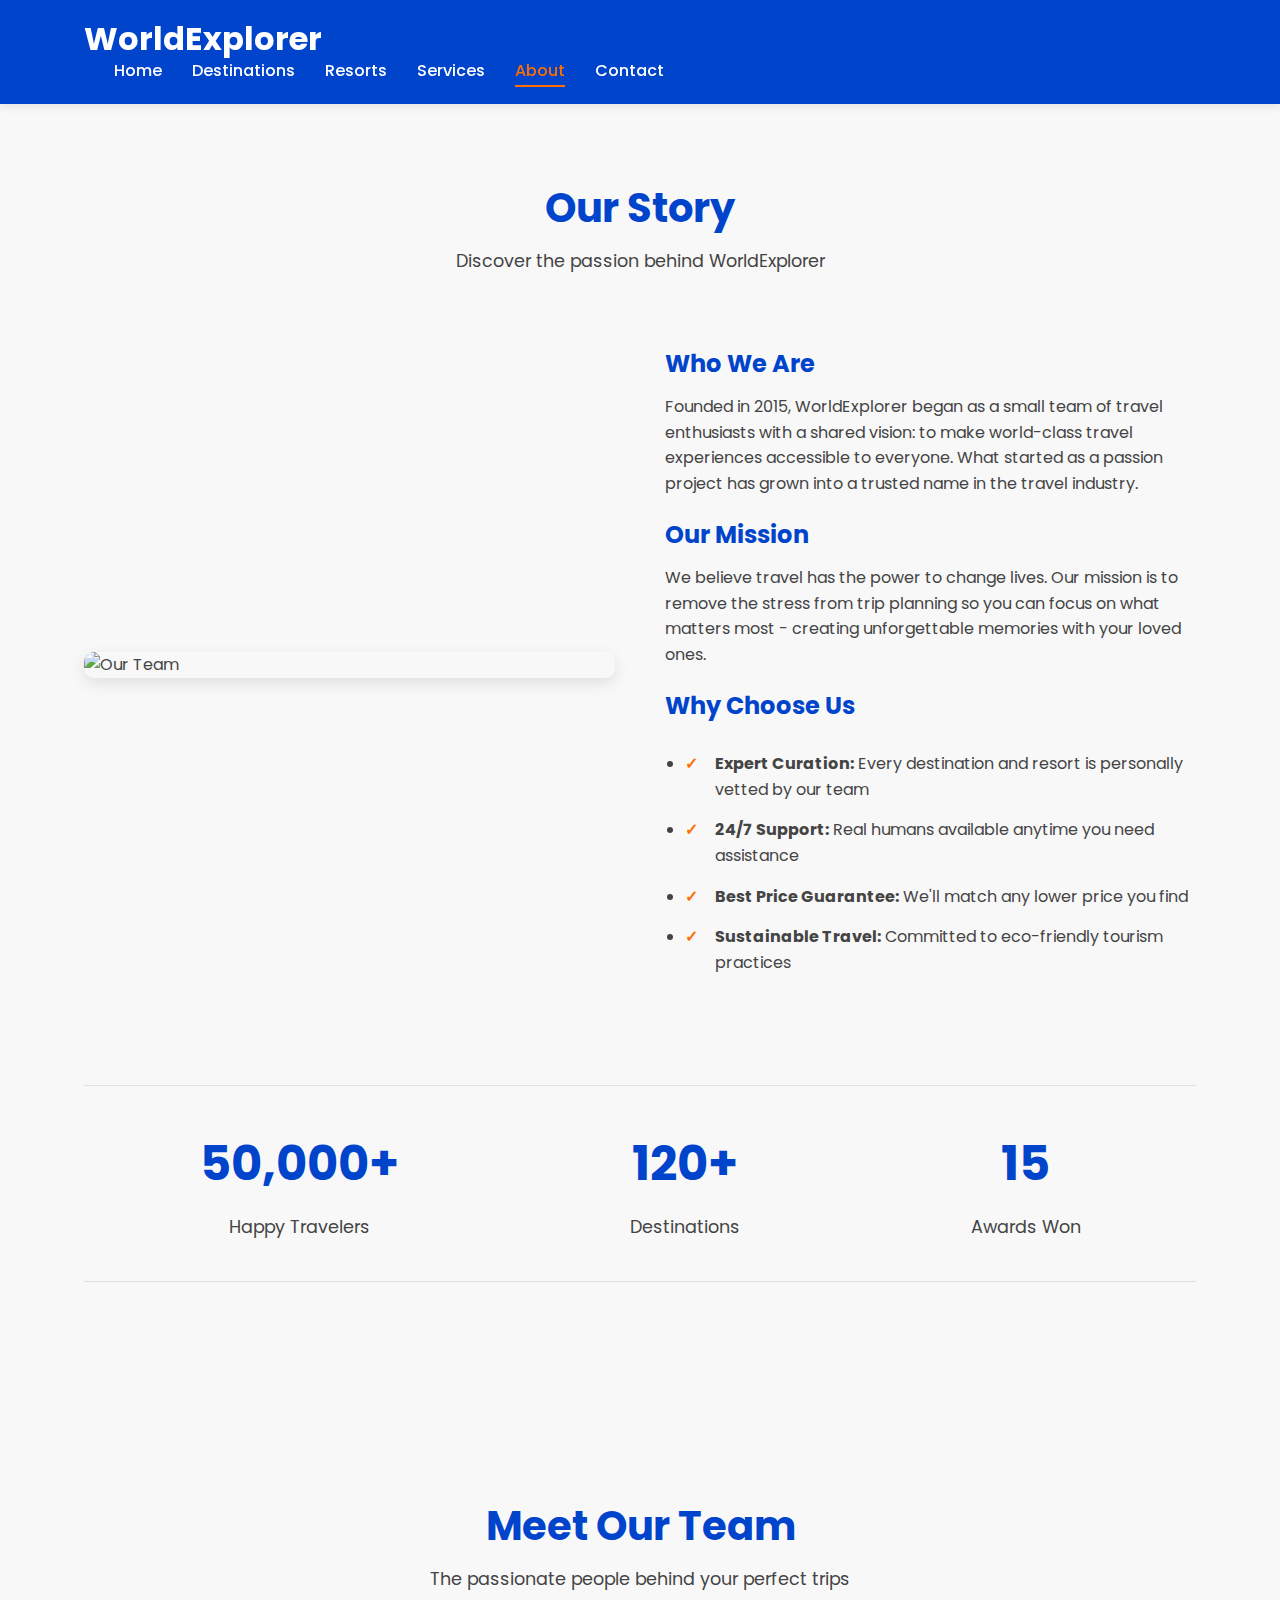
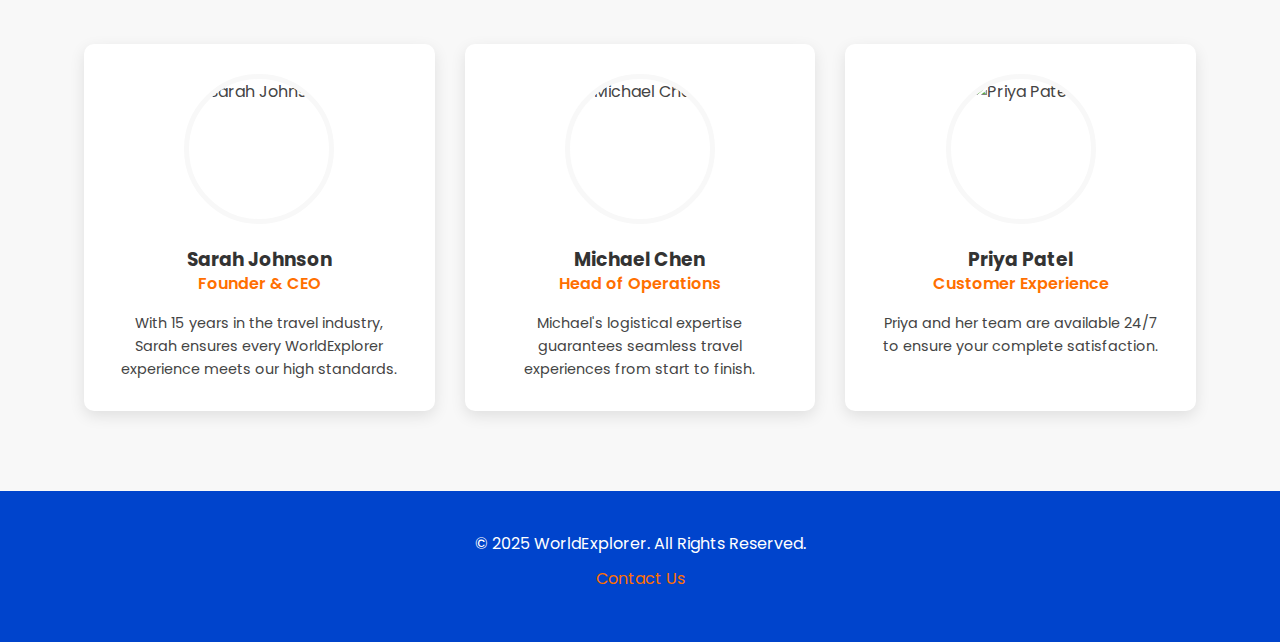
==== about.html @ 41cd257b "added about page" ====
<!DOCTYPE html>
<html lang="en">
<head>
    <meta charset="UTF-8">
    <meta name="viewport" content="width=device-width, initial-scale=1.0">
    <title>WorldExplorer | About Us</title>
    <link rel="stylesheet" href="css/style.css">
    <link href="https://fonts.googleapis.com/css2?family=Poppins:wght@300;400;600;700&display=swap" rel="stylesheet">
</head>
<body>
    <header>
        <div class="container">
            <div class="logo">
                <h1>WorldExplorer</h1>
            </div>
            <nav>
                <ul>
                    <li><a href="index.html">Home</a></li>
                    <li><a href="destinations.html">Destinations</a></li>
                    <li><a href="resorts.html">Resorts</a></li>
                    <li><a href="services.html">Services</a></li>
                    <li><a href="about.html" class="active">About</a></li>
                    <li><a href="contact.html">Contact</a></li>
                </ul>
            </nav>
        </div>
    </header>

    <section class="section about">
        <div class="container">
            <h2 class="section-title">Our Story</h2>
            <p class="section-subtitle">Discover the passion behind WorldExplorer</p>
            
            <div class="about-content">
                <div class="about-image">
                    <img src="images/about-team.jpg" alt="Our Team">
                </div>
                <div class="about-text">
                    <h3>Who We Are</h3>
                    <p>Founded in 2015, WorldExplorer began as a small team of travel enthusiasts with a shared vision: to make world-class travel experiences accessible to everyone. What started as a passion project has grown into a trusted name in the travel industry.</p>
                    
                    <h3>Our Mission</h3>
                    <p>We believe travel has the power to change lives. Our mission is to remove the stress from trip planning so you can focus on what matters most - creating unforgettable memories with your loved ones.</p>
                    
                    <h3>Why Choose Us</h3>
                    <ul class="features-list">
                        <li><strong>Expert Curation:</strong> Every destination and resort is personally vetted by our team</li>
                        <li><strong>24/7 Support:</strong> Real humans available anytime you need assistance</li>
                        <li><strong>Best Price Guarantee:</strong> We'll match any lower price you find</li>
                        <li><strong>Sustainable Travel:</strong> Committed to eco-friendly tourism practices</li>
                    </ul>
                </div>
            </div>

            <div class="stats">
                <div class="stat-item">
                    <span class="stat-number">50,000+</span>
                    <span class="stat-label">Happy Travelers</span>
                </div>
                <div class="stat-item">
                    <span class="stat-number">120+</span>
                    <span class="stat-label">Destinations</span>
                </div>
                <div class="stat-item">
                    <span class="stat-number">15</span>
                    <span class="stat-label">Awards Won</span>
                </div>
            </div>
        </div>
    </section>

    <section class="section team">
        <div class="container">
            <h2 class="section-title">Meet Our Team</h2>
            <p class="section-subtitle">The passionate people behind your perfect trips</p>
            
            <div class="grid three-columns">
                <div class="team-card">
                    <div class="team-image">
                        <img src="images/team1.jpg" alt="Sarah Johnson">
                    </div>
                    <h3>Sarah Johnson</h3>
                    <p class="position">Founder & CEO</p>
                    <p class="bio">With 15 years in the travel industry, Sarah ensures every WorldExplorer experience meets our high standards.</p>
                </div>
                
                <div class="team-card">
                    <div class="team-image">
                        <img src="images/team2.jpg" alt="Michael Chen">
                    </div>
                    <h3>Michael Chen</h3>
                    <p class="position">Head of Operations</p>
                    <p class="bio">Michael's logistical expertise guarantees seamless travel experiences from start to finish.</p>
                </div>
                
                <div class="team-card">
                    <div class="team-image">
                        <img src="images/team3.jpg" alt="Priya Patel">
                    </div>
                    <h3>Priya Patel</h3>
                    <p class="position">Customer Experience</p>
                    <p class="bio">Priya and her team are available 24/7 to ensure your complete satisfaction.</p>
                </div>
            </div>
        </div>
    </section>

    <footer>
        <div class="container">
            <p>&copy; 2025 WorldExplorer. All Rights Reserved.</p>
            <p><a href="contact.html">Contact Us</a></p>
        </div>
    </footer>
</body>
</html>
---- css/style.css ----
/* Base Styles */
:root {
    --primary-color: #0044cc;
    --secondary-color: #FF6F00;
    --accent-color: #ff9000;
    --light-color: #f8f8f8;
    --dark-color: #333;
    --text-color: #444;
    --white: #fff;
    --gray: #e0e0e0;
    --shadow: 0 5px 15px rgba(0, 0, 0, 0.1);
    --transition: all 0.3s ease;
}

* {
    margin: 0;
    padding: 0;
    box-sizing: border-box;
}

body {
    font-family: 'Poppins', sans-serif;
    background-color: var(--light-color);
    color: var(--text-color);
    line-height: 1.6;
    overflow-x: hidden;
}

.container {
    width: 90%;
    max-width: 1200px;
    margin: 0 auto;
    padding: 0 20px;
}

h1, h2, h3, h4 {
    color: var(--dark-color);
    line-height: 1.2;
}

a {
    text-decoration: none;
    color: inherit;
}

.btn-primary {
    display: inline-block;
    background-color: var(--secondary-color);
    color: var(--white);
    padding: 12px 30px;
    border-radius: 50px;
    font-weight: 600;
    transition: var(--transition);
    border: none;
    cursor: pointer;
    font-size: 1rem;
}

.btn-primary:hover {
    background-color: var(--accent-color);
    transform: translateY(-3px);
    box-shadow: var(--shadow);
}

.btn-secondary {
    display: inline-block;
    background-color: var(--primary-color);
    color: var(--white);
    padding: 10px 25px;
    border-radius: 50px;
    font-weight: 500;
    transition: var(--transition);
    font-size: 0.9rem;
}

.btn-secondary:hover {
    background-color: var(--secondary-color);
    transform: translateY(-3px);
    box-shadow: var(--shadow);
}

header {
    background-color: var(--primary-color);
    padding: 20px 0;
    position: sticky;
    top: 0;
    z-index: 1000;
    box-shadow: 0 2px 10px rgba(0, 0, 0, 0.1);
}

.logo h1 {
    color: var(--white);
    font-size: 2rem;
    font-weight: 700;
}

nav ul {
    display: flex;
    list-style: none;
}

nav li {
    margin-left: 30px;
}

nav a {
    color: var(--white);
    font-weight: 500;
    transition: var(--transition);
    position: relative;
    padding: 5px 0;
}

nav a.active,
nav a:hover {
    color: var(--secondary-color);
}

nav a.active:after,
nav a:hover:after {
    content: '';
    position: absolute;
    bottom: 0;
    left: 0;
    width: 100%;
    height: 2px;
    background-color: var(--secondary-color);
}

.hero {
    background: linear-gradient(rgba(0, 0, 0, 0.5), rgba(0, 0, 0, 0.5)), url('../images/hero-bg.jpg') no-repeat center center/cover;
    color: var(--white);
    padding: 100px 0;
    text-align: center;
    min-height: 80vh;
    display: flex;
    align-items: center;
}

.hero-content {
    max-width: 800px;
    margin: 0 auto;
}

.hero h1 {
    font-size: 3rem;
    margin-bottom: 20px;
    color: var(--white);
}

.subtitle {
    font-size: 1.2rem;
    margin-bottom: 40px;
    color: var(--white);
    opacity: 0.9;
}

.search-form {
    display: flex;
    flex-wrap: wrap;
    justify-content: center;
    gap: 20px;
    margin-top: 30px;
}

.form-group {
    margin-bottom: 15px;
    text-align: left;
}

.form-group label {
    display: block;
    margin-bottom: 8px;
    font-weight: 500;
    color: var(--white);
}

.form-group input,
.form-group textarea,
.form-group select {
    width: 100%;
    padding: 12px 15px;
    border: 1px solid var(--gray);
    border-radius: 5px;
    font-family: 'Poppins', sans-serif;
    transition: var(--transition);
}

.form-group input:focus,
.form-group textarea:focus {
    outline: none;
    border-color: var(--secondary-color);
    box-shadow: 0 0 0 3px rgba(255, 111, 0, 0.2);
}

.section {
    padding: 80px 0;
}

.section-title {
    font-size: 2.5rem;
    text-align: center;
    margin-bottom: 15px;
    color: var(--primary-color);
}

.section-subtitle {
    text-align: center;
    margin-bottom: 50px;
    font-size: 1.1rem;
    color: var(--text-color);
    max-width: 700px;
    margin-left: auto;
    margin-right: auto;
}

.grid {
    display: grid;
    gap: 30px;
}

.three-columns {
    grid-template-columns: repeat(auto-fit, minmax(300px, 1fr));
}

.two-columns {
    grid-template-columns: repeat(auto-fit, minmax(400px, 1fr));
}

.card {
    background: var(--white);
    border-radius: 10px;
    overflow: hidden;
    box-shadow: var(--shadow);
    transition: var(--transition);
}

.card:hover {
    transform: translateY(-10px);
    box-shadow: 0 15px 30px rgba(0, 0, 0, 0.15);
}

.card-image {
    height: 250px;
    overflow: hidden;
}

.card-image img {
    width: 100%;
    height: 100%;
    object-fit: cover;
    transition: var(--transition);
}

.card:hover .card-image img {
    transform: scale(1.05);
}

.card-content {
    padding: 25px;
}

.card-content h3 {
    margin-bottom: 10px;
    font-size: 1.5rem;
}

.card-content p {
    margin-bottom: 20px;
    color: var(--text-color);
}

.service-card {
    text-align: center;
    padding: 40px 25px;
    background: var(--white);
    border-radius: 10px;
    box-shadow: var(--shadow);
    transition: var(--transition);
}

.service-card:hover {
    transform: translateY(-10px);
    box-shadow: 0 15px 30px rgba(0, 0, 0, 0.15);
}

.service-icon {
    width: 80px;
    height: 80px;
    margin: 0 auto 25px;
    display: flex;
    align-items: center;
    justify-content: center;
    border-radius: 50%;
    background-color: rgba(0, 68, 204, 0.1);
}

.service-icon img {
    max-width: 50px;
    max-height: 50px;
}

.service-card h3 {
    margin-bottom: 15px;
    font-size: 1.4rem;
}

.contact-form {
    max-width: 600px;
    margin: 0 auto;
}

.contact-form textarea {
    min-height: 150px;
    resize: vertical;
}

footer {
    background-color: var(--primary-color);
    color: var(--white);
    padding: 40px 0;
    text-align: center;
}

footer p {
    margin-bottom: 10px;
}

footer a {
    color: var(--secondary-color);
    transition: var(--transition);
}

footer a:hover {
    color: var(--accent-color);
}

@media (max-width: 768px) {
    header .container {
        flex-direction: column;
        text-align: center;
    }

    nav ul {
        margin-top: 20px;
        justify-content: center;
    }

    nav li {
        margin: 0 15px;
    }

    .hero h1 {
        font-size: 2.2rem;
    }

    .section-title {
        font-size: 2rem;
    }

    .grid.two-columns {
        grid-template-columns: 1fr;
    }
}

@media (max-width: 480px) {
    .hero h1 {
        font-size: 1.8rem;
    }

    .search-form {
        flex-direction: column;
    }

    .btn-primary, .btn-secondary {
        width: 100%;
    }
}

.about-content {
    display: grid;
    grid-template-columns: 1fr 1fr;
    gap: 50px;
    align-items: center;
    margin-bottom: 80px;
}

.about-image {
    border-radius: 10px;
    overflow: hidden;
    box-shadow: var(--shadow);
}

.about-image img {
    width: 100%;
    height: auto;
    display: block;
}

.about-text h3 {
    color: var(--primary-color);
    margin: 25px 0 15px;
    font-size: 1.5rem;
}

.about-text p {
    margin-bottom: 20px;
}

.features-list {
    margin: 30px 0;
    padding-left: 20px;
}

.features-list li {
    margin-bottom: 15px;
    position: relative;
    padding-left: 30px;
}

.features-list li:before {
    content: '✓';
    color: var(--secondary-color);
    font-weight: bold;
    position: absolute;
    left: 0;
}

.stats {
    display: flex;
    justify-content: space-around;
    text-align: center;
    margin: 60px 0;
    padding: 40px 0;
    border-top: 1px solid var(--gray);
    border-bottom: 1px solid var(--gray);
}

.stat-item {
    padding: 0 20px;
}

.stat-number {
    display: block;
    font-size: 3rem;
    font-weight: 700;
    color: var(--primary-color);
    margin-bottom: 10px;
}

.stat-label {
    font-size: 1.1rem;
    color: var(--text-color);
}

.team-card {
    text-align: center;
    background: var(--white);
    padding: 30px;
    border-radius: 10px;
    box-shadow: var(--shadow);
    transition: var(--transition);
}

.team-card:hover {
    transform: translateY(-10px);
}

.team-image {
    width: 150px;
    height: 150px;
    border-radius: 50%;
    overflow: hidden;
    margin: 0 auto 25px;
    border: 5px solid var(--light-color);
}

.team-image img {
    width: 100%;
    height: 100%;
    object-fit: cover;
}

.position {
    color: var(--secondary-color);
    font-weight: 600;
    margin-bottom: 15px;
}

.bio {
    font-size: 0.9rem;
    color: var(--text-color);
}

@media (max-width: 768px) {
    .about-content {
        grid-template-columns: 1fr;
    }
    
    .stats {
        flex-direction: column;
    }
    
    .stat-item {
        margin-bottom: 30px;
    }
    
    .stat-item:last-child {
        margin-bottom: 0;
    }
}
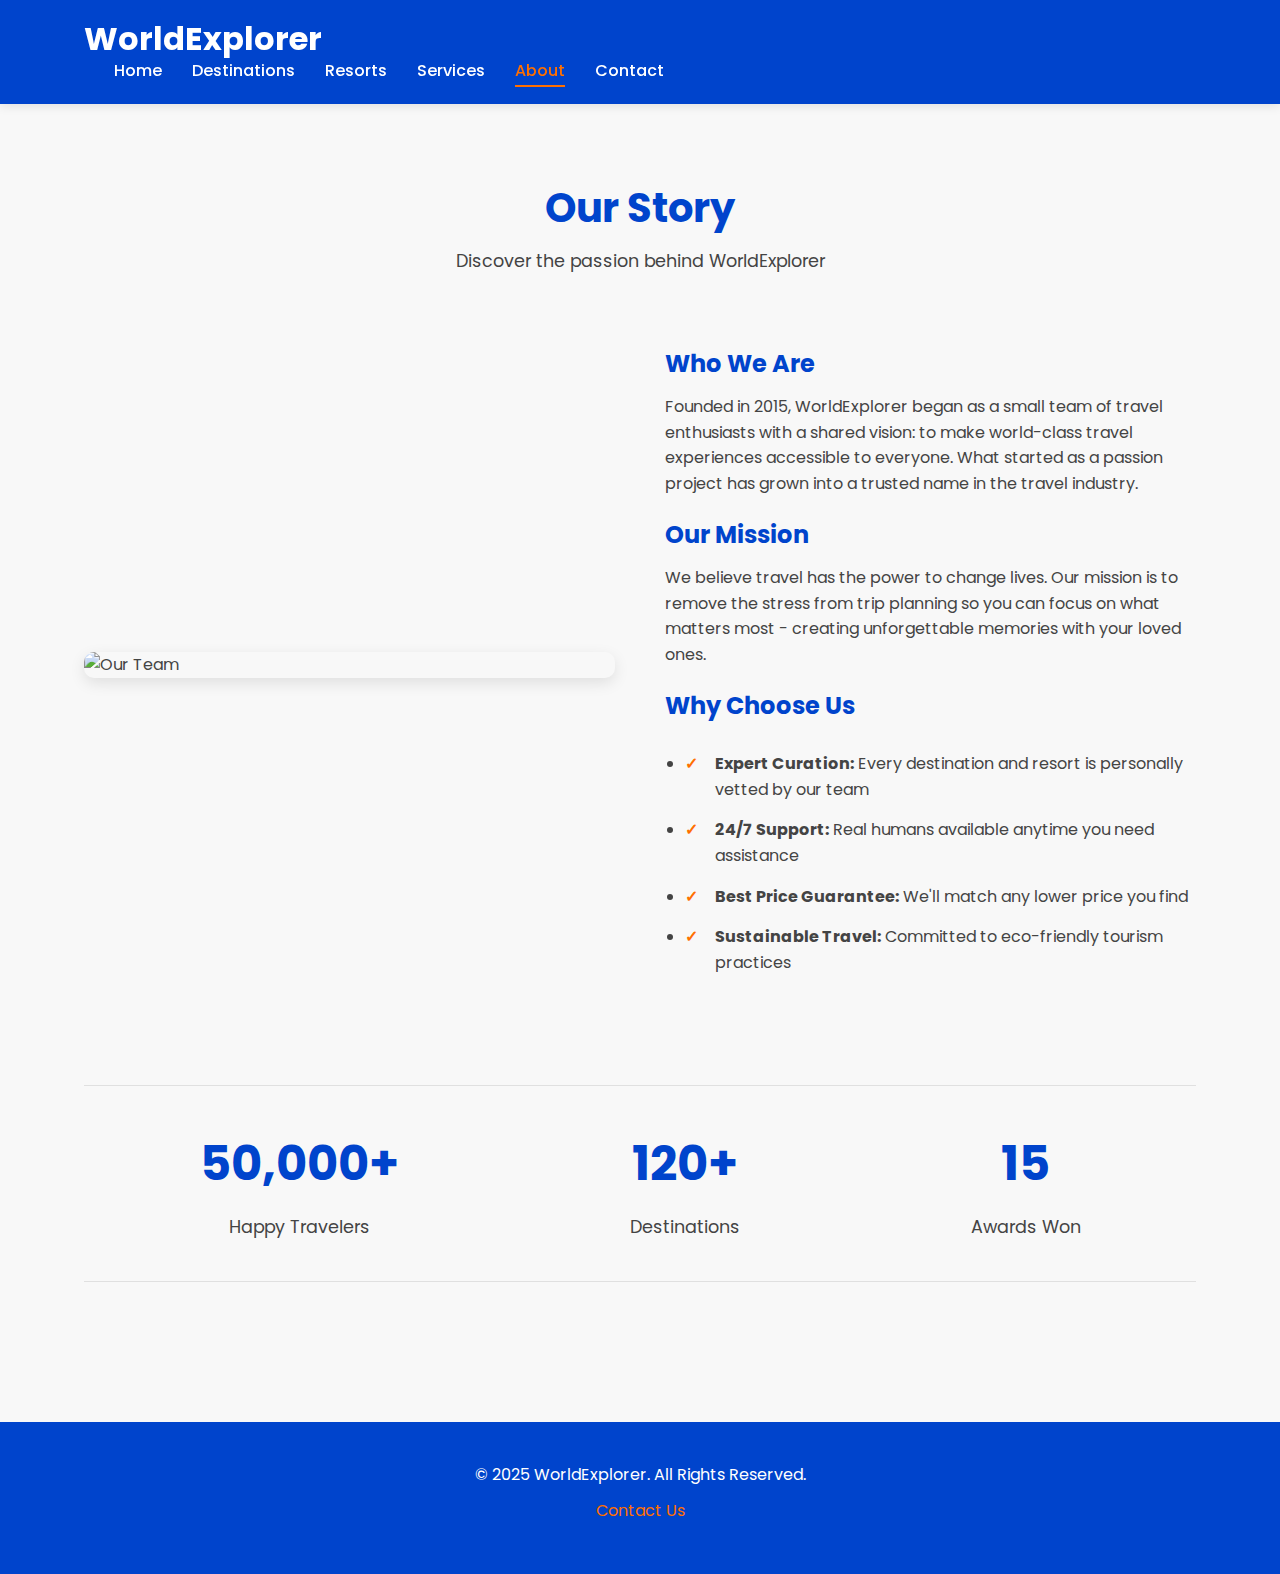
==== commit 4b874816: "Update about.html" ====
--- a/about.html
+++ b/about.html
@@ -69,42 +69,6 @@
         </div>
     </section>
 
-    <section class="section team">
-        <div class="container">
-            <h2 class="section-title">Meet Our Team</h2>
-            <p class="section-subtitle">The passionate people behind your perfect trips</p>
-            
-            <div class="grid three-columns">
-                <div class="team-card">
-                    <div class="team-image">
-                        <img src="images/team1.jpg" alt="Sarah Johnson">
-                    </div>
-                    <h3>Sarah Johnson</h3>
-                    <p class="position">Founder & CEO</p>
-                    <p class="bio">With 15 years in the travel industry, Sarah ensures every WorldExplorer experience meets our high standards.</p>
-                </div>
-                
-                <div class="team-card">
-                    <div class="team-image">
-                        <img src="images/team2.jpg" alt="Michael Chen">
-                    </div>
-                    <h3>Michael Chen</h3>
-                    <p class="position">Head of Operations</p>
-                    <p class="bio">Michael's logistical expertise guarantees seamless travel experiences from start to finish.</p>
-                </div>
-                
-                <div class="team-card">
-                    <div class="team-image">
-                        <img src="images/team3.jpg" alt="Priya Patel">
-                    </div>
-                    <h3>Priya Patel</h3>
-                    <p class="position">Customer Experience</p>
-                    <p class="bio">Priya and her team are available 24/7 to ensure your complete satisfaction.</p>
-                </div>
-            </div>
-        </div>
-    </section>
-
     <footer>
         <div class="container">
             <p>&copy; 2025 WorldExplorer. All Rights Reserved.</p>
@@ -112,4 +76,4 @@
         </div>
     </footer>
 </body>
-</html>+</html>
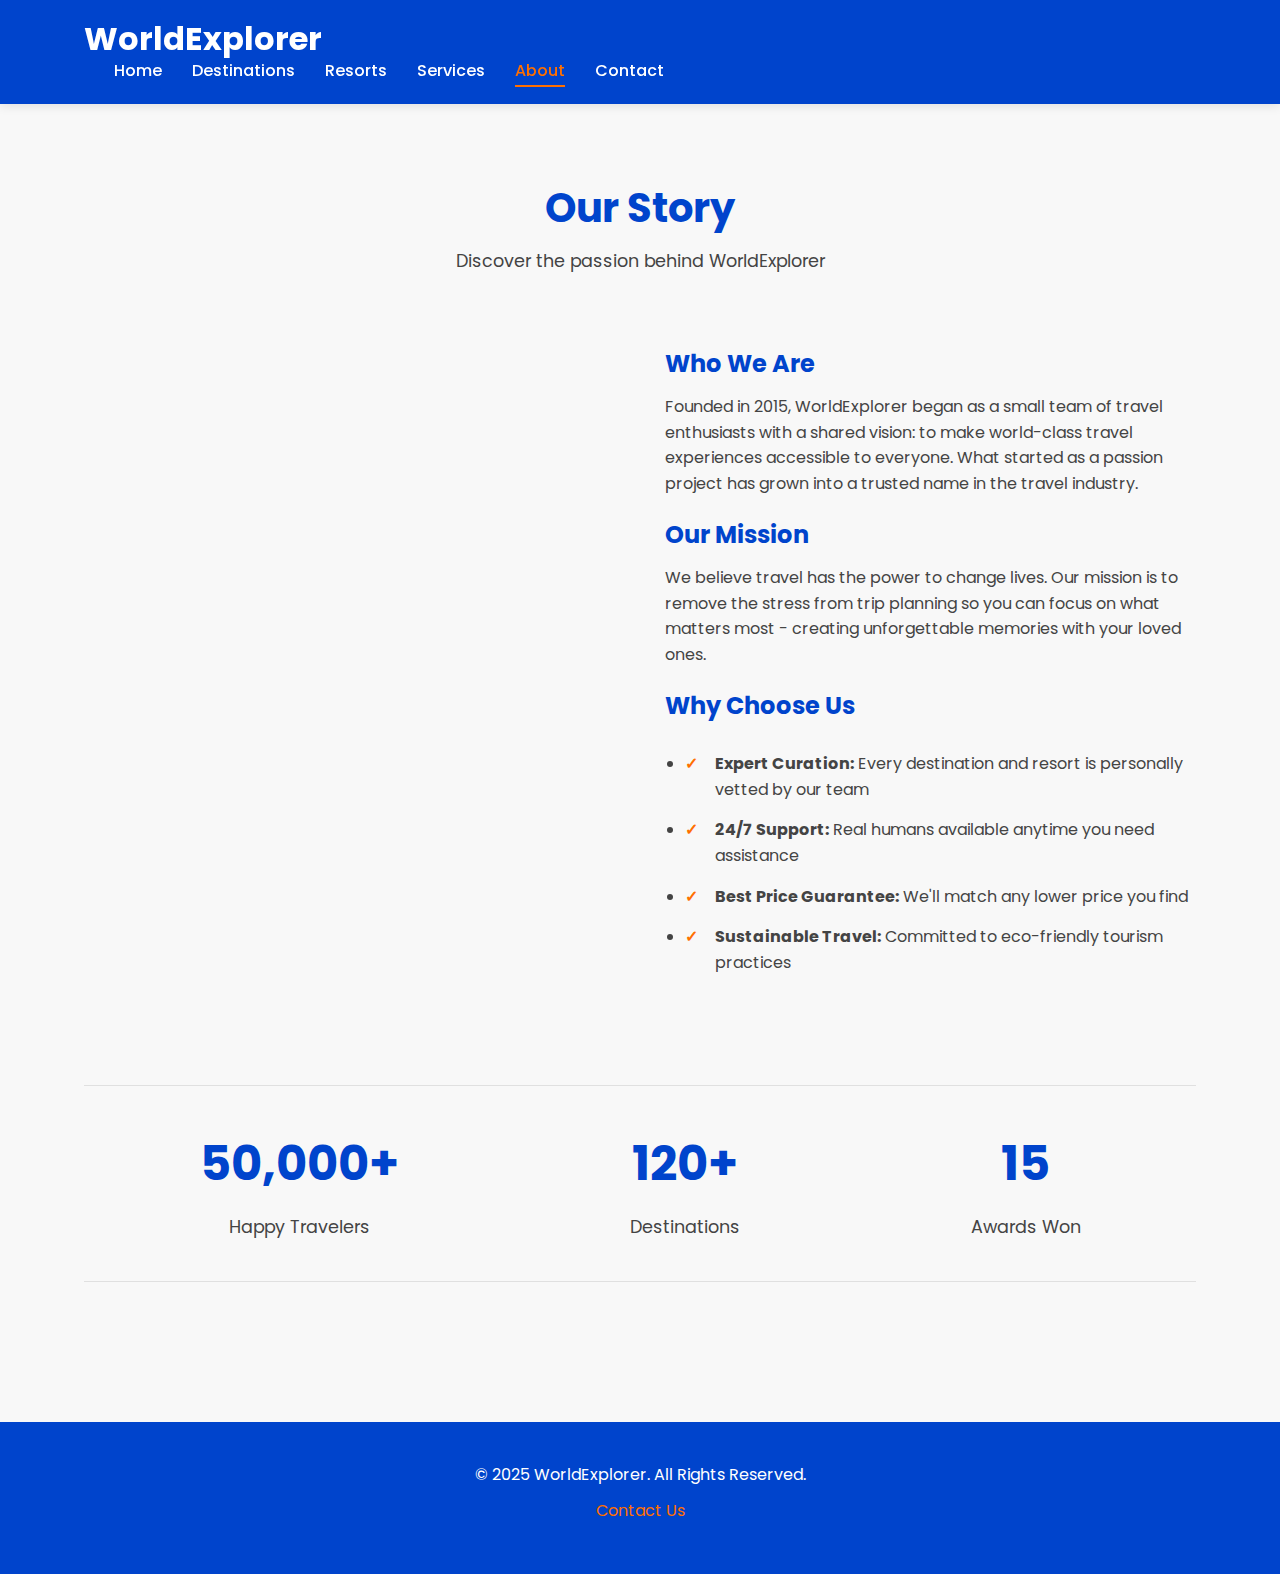
==== commit 78786588: "Update about.html" ====
--- a/about.html
+++ b/about.html
@@ -33,7 +33,7 @@
             
             <div class="about-content">
                 <div class="about-image">
-                    <img src="images/about-team.jpg" alt="Our Team">
+                    
                 </div>
                 <div class="about-text">
                     <h3>Who We Are</h3>
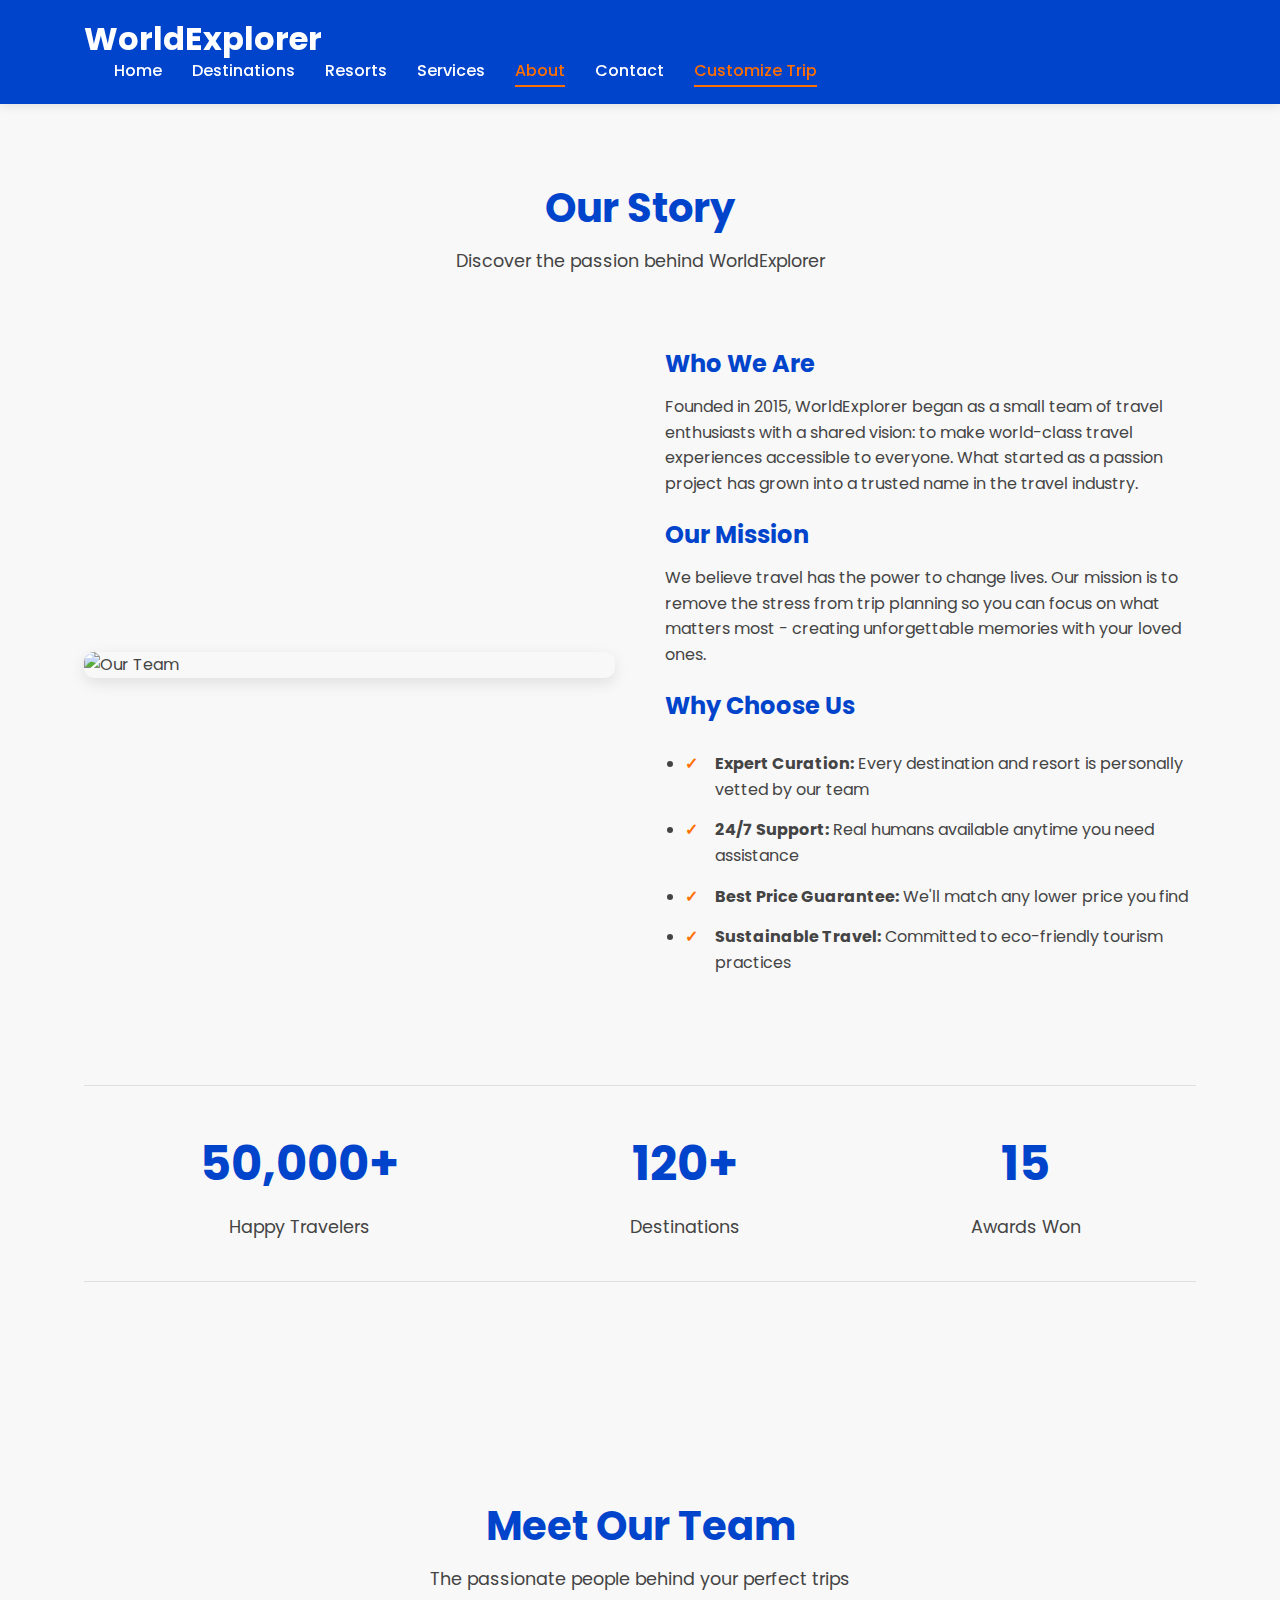
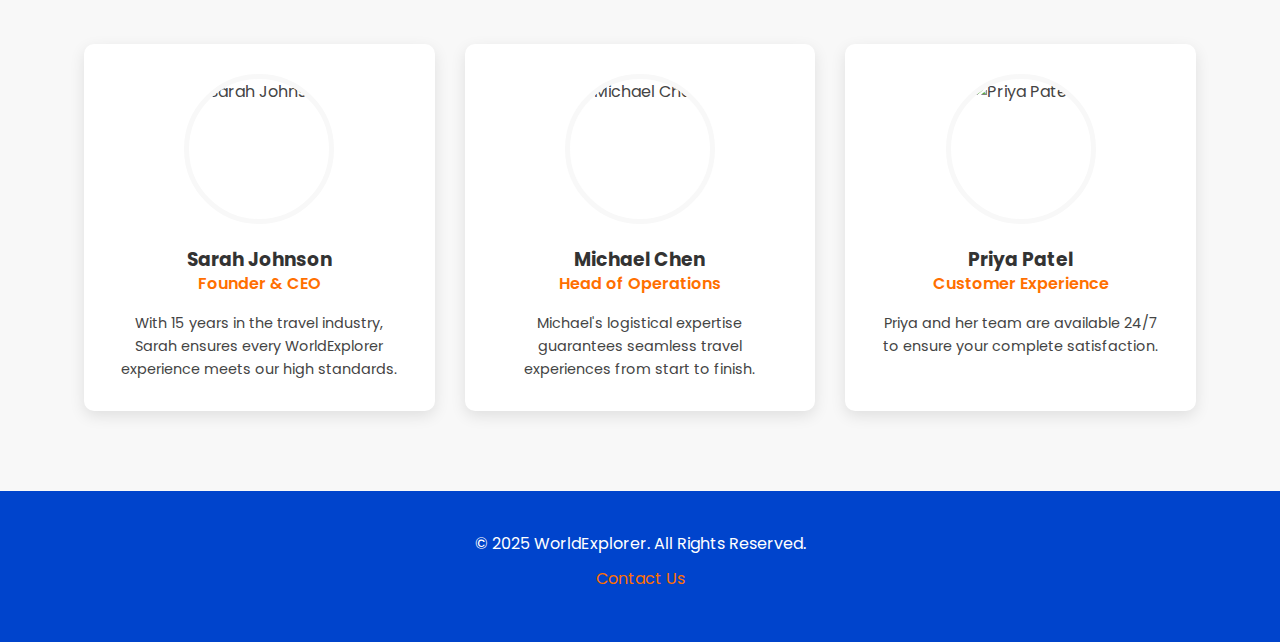
==== commit 6b9c8a4b: "customize page" ====
--- a/about.html
+++ b/about.html
@@ -21,6 +21,7 @@
                     <li><a href="services.html">Services</a></li>
                     <li><a href="about.html" class="active">About</a></li>
                     <li><a href="contact.html">Contact</a></li>
+                    <li><a href="customize.html" class="active">Customize Trip</a></li>
                 </ul>
             </nav>
         </div>
@@ -33,7 +34,7 @@
             
             <div class="about-content">
                 <div class="about-image">
-                    
+                    <img src="images/about-team.jpg" alt="Our Team">
                 </div>
                 <div class="about-text">
                     <h3>Who We Are</h3>
@@ -69,6 +70,42 @@
         </div>
     </section>
 
+    <section class="section team">
+        <div class="container">
+            <h2 class="section-title">Meet Our Team</h2>
+            <p class="section-subtitle">The passionate people behind your perfect trips</p>
+            
+            <div class="grid three-columns">
+                <div class="team-card">
+                    <div class="team-image">
+                        <img src="images/team1.jpg" alt="Sarah Johnson">
+                    </div>
+                    <h3>Sarah Johnson</h3>
+                    <p class="position">Founder & CEO</p>
+                    <p class="bio">With 15 years in the travel industry, Sarah ensures every WorldExplorer experience meets our high standards.</p>
+                </div>
+                
+                <div class="team-card">
+                    <div class="team-image">
+                        <img src="images/team2.jpg" alt="Michael Chen">
+                    </div>
+                    <h3>Michael Chen</h3>
+                    <p class="position">Head of Operations</p>
+                    <p class="bio">Michael's logistical expertise guarantees seamless travel experiences from start to finish.</p>
+                </div>
+                
+                <div class="team-card">
+                    <div class="team-image">
+                        <img src="images/team3.jpg" alt="Priya Patel">
+                    </div>
+                    <h3>Priya Patel</h3>
+                    <p class="position">Customer Experience</p>
+                    <p class="bio">Priya and her team are available 24/7 to ensure your complete satisfaction.</p>
+                </div>
+            </div>
+        </div>
+    </section>
+
     <footer>
         <div class="container">
             <p>&copy; 2025 WorldExplorer. All Rights Reserved.</p>
@@ -76,4 +113,4 @@
         </div>
     </footer>
 </body>
-</html>
+</html>--- a/css/style.css
+++ b/css/style.css
@@ -508,4 +508,170 @@
     .stat-item:last-child {
         margin-bottom: 0;
     }
+}
+
+/* Custom Trip Page Styles */
+.trip-customizer {
+    background-color: var(--white);
+    border-radius: 10px;
+    box-shadow: var(--shadow);
+    padding: 40px;
+    margin: 40px auto;
+    max-width: 1000px;
+}
+
+.trip-steps {
+    display: flex;
+    justify-content: space-between;
+    margin-bottom: 40px;
+    position: relative;
+}
+
+.trip-steps:before {
+    content: '';
+    position: absolute;
+    top: 20px;
+    left: 0;
+    right: 0;
+    height: 3px;
+    background-color: var(--gray);
+    z-index: 1;
+}
+
+.step {
+    text-align: center;
+    position: relative;
+    z-index: 2;
+}
+
+.step-number {
+    width: 40px;
+    height: 40px;
+    background-color: var(--gray);
+    color: var(--text-color);
+    border-radius: 50%;
+    display: flex;
+    align-items: center;
+    justify-content: center;
+    margin: 0 auto 10px;
+    font-weight: 600;
+    transition: var(--transition);
+}
+
+.step.active .step-number {
+    background-color: var(--primary-color);
+    color: var(--white);
+}
+
+.step.completed .step-number {
+    background-color: var(--secondary-color);
+    color: var(--white);
+}
+
+.step-label {
+    font-size: 0.9rem;
+    color: var(--text-color);
+}
+
+.step-content {
+    display: none;
+}
+
+.step-content.active {
+    display: block;
+    animation: fadeIn 0.5s ease;
+}
+
+@keyframes fadeIn {
+    from { opacity: 0; transform: translateY(20px); }
+    to { opacity: 1; transform: translateY(0); }
+}
+
+.trip-options {
+    display: grid;
+    grid-template-columns: repeat(auto-fill, minmax(300px, 1fr));
+    gap: 20px;
+    margin-bottom: 30px;
+}
+
+.trip-option {
+    border: 2px solid var(--gray);
+    border-radius: 8px;
+    padding: 20px;
+    cursor: pointer;
+    transition: var(--transition);
+}
+
+.trip-option:hover {
+    border-color: var(--primary-color);
+}
+
+.trip-option.selected {
+    border-color: var(--secondary-color);
+    background-color: rgba(255, 111, 0, 0.05);
+}
+
+.trip-option h3 {
+    margin-bottom: 10px;
+    color: var(--primary-color);
+}
+
+.trip-option p {
+    margin-bottom: 15px;
+    font-size: 0.9rem;
+}
+
+.trip-option .price {
+    font-weight: 600;
+    color: var(--secondary-color);
+}
+
+.trip-navigation {
+    display: flex;
+    justify-content: space-between;
+    margin-top: 40px;
+}
+
+.trip-summary {
+    background-color: var(--light-color);
+    border-radius: 10px;
+    padding: 30px;
+    margin-top: 40px;
+}
+
+.summary-item {
+    display: flex;
+    justify-content: space-between;
+    padding: 15px 0;
+    border-bottom: 1px solid var(--gray);
+}
+
+.summary-total {
+    font-weight: 700;
+    font-size: 1.2rem;
+    color: var(--primary-color);
+}
+
+.trip-features {
+    margin-top: 40px;
+}
+
+.feature-grid {
+    display: grid;
+    grid-template-columns: repeat(auto-fill, minmax(200px, 1fr));
+    gap: 20px;
+}
+
+.feature-card {
+    text-align: center;
+    padding: 20px;
+    background-color: var(--white);
+    border-radius: 8px;
+    box-shadow: var(--shadow);
+}
+
+.feature-icon {
+    font-size: 2rem;
+    color: var(--secondary-color);
+    margin-bottom: 15px;
 }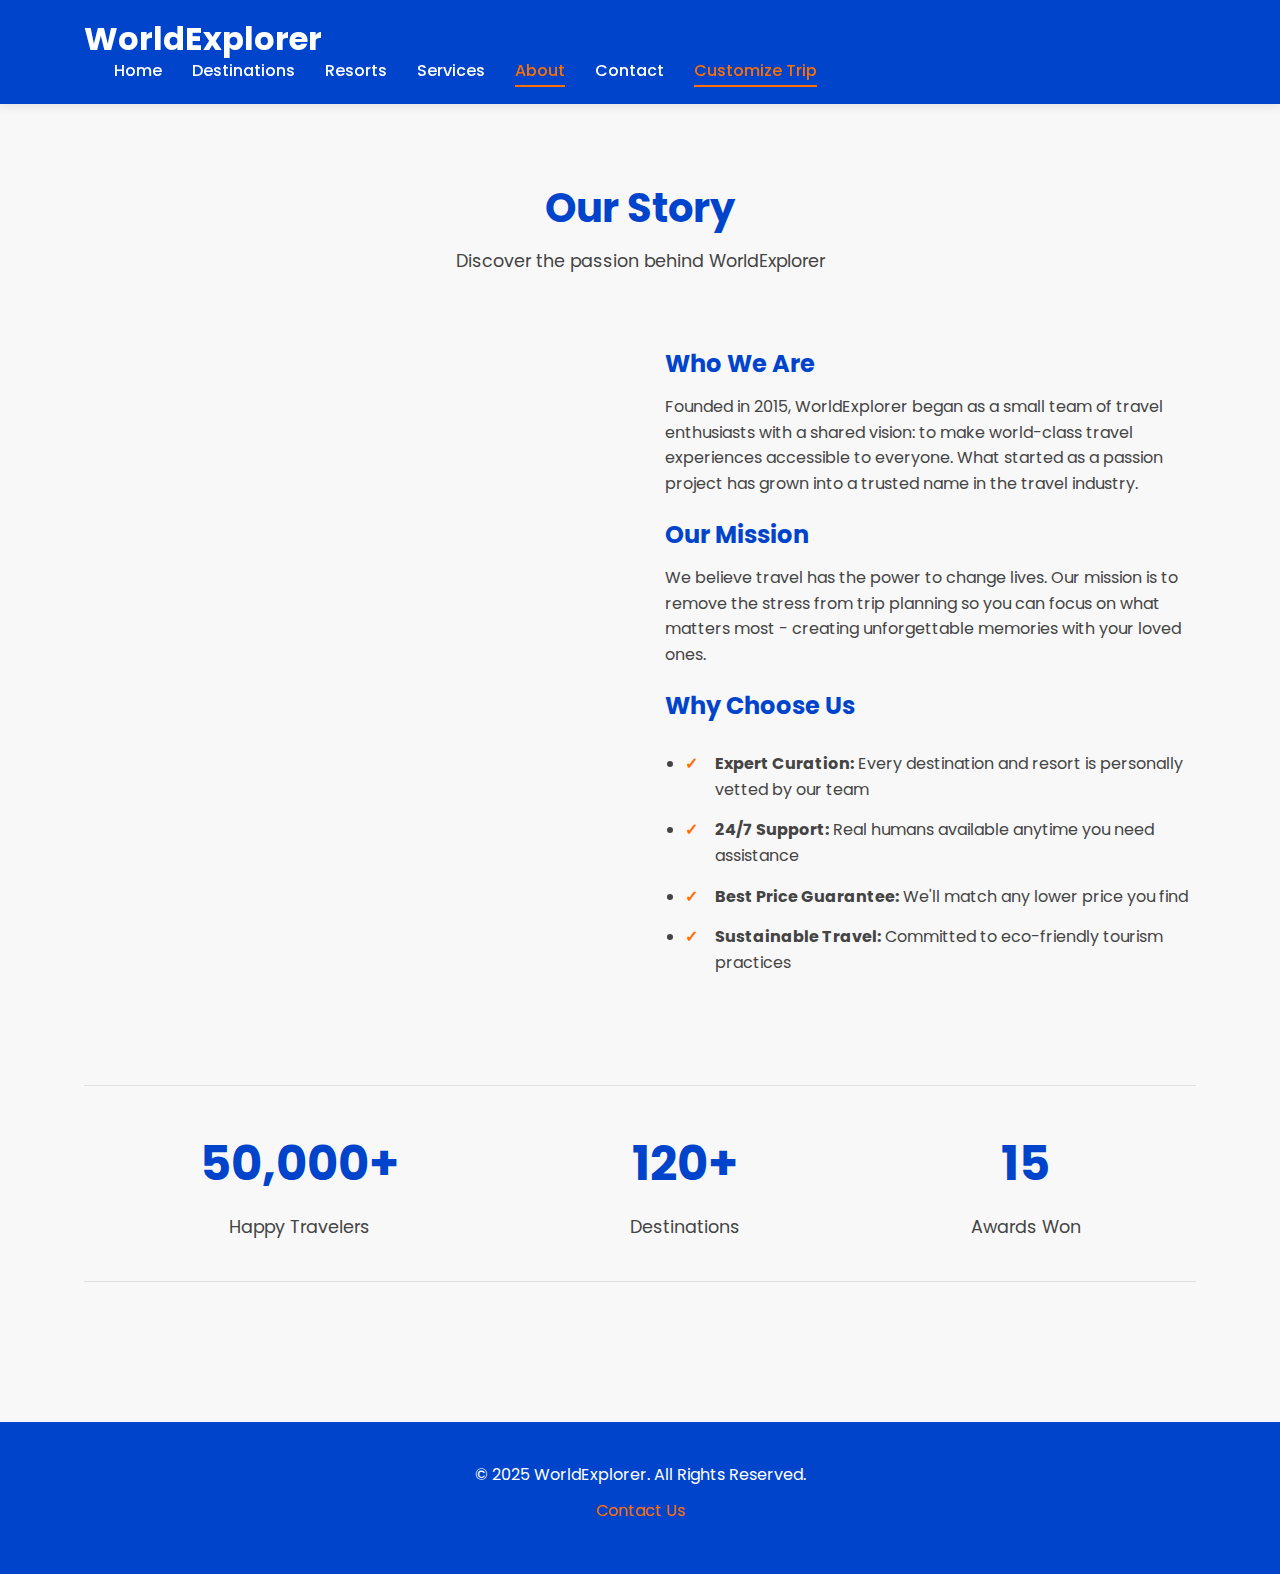
==== commit ce34e914: "Merge branch 'main' of https://github.com/Pradhyot315/Web-project-" ====
--- a/about.html
+++ b/about.html
@@ -34,7 +34,7 @@
             
             <div class="about-content">
                 <div class="about-image">
-                    <img src="images/about-team.jpg" alt="Our Team">
+                    
                 </div>
                 <div class="about-text">
                     <h3>Who We Are</h3>
@@ -70,42 +70,6 @@
         </div>
     </section>
 
-    <section class="section team">
-        <div class="container">
-            <h2 class="section-title">Meet Our Team</h2>
-            <p class="section-subtitle">The passionate people behind your perfect trips</p>
-            
-            <div class="grid three-columns">
-                <div class="team-card">
-                    <div class="team-image">
-                        <img src="images/team1.jpg" alt="Sarah Johnson">
-                    </div>
-                    <h3>Sarah Johnson</h3>
-                    <p class="position">Founder & CEO</p>
-                    <p class="bio">With 15 years in the travel industry, Sarah ensures every WorldExplorer experience meets our high standards.</p>
-                </div>
-                
-                <div class="team-card">
-                    <div class="team-image">
-                        <img src="images/team2.jpg" alt="Michael Chen">
-                    </div>
-                    <h3>Michael Chen</h3>
-                    <p class="position">Head of Operations</p>
-                    <p class="bio">Michael's logistical expertise guarantees seamless travel experiences from start to finish.</p>
-                </div>
-                
-                <div class="team-card">
-                    <div class="team-image">
-                        <img src="images/team3.jpg" alt="Priya Patel">
-                    </div>
-                    <h3>Priya Patel</h3>
-                    <p class="position">Customer Experience</p>
-                    <p class="bio">Priya and her team are available 24/7 to ensure your complete satisfaction.</p>
-                </div>
-            </div>
-        </div>
-    </section>
-
     <footer>
         <div class="container">
             <p>&copy; 2025 WorldExplorer. All Rights Reserved.</p>
@@ -113,4 +77,4 @@
         </div>
     </footer>
 </body>
-</html>+</html>
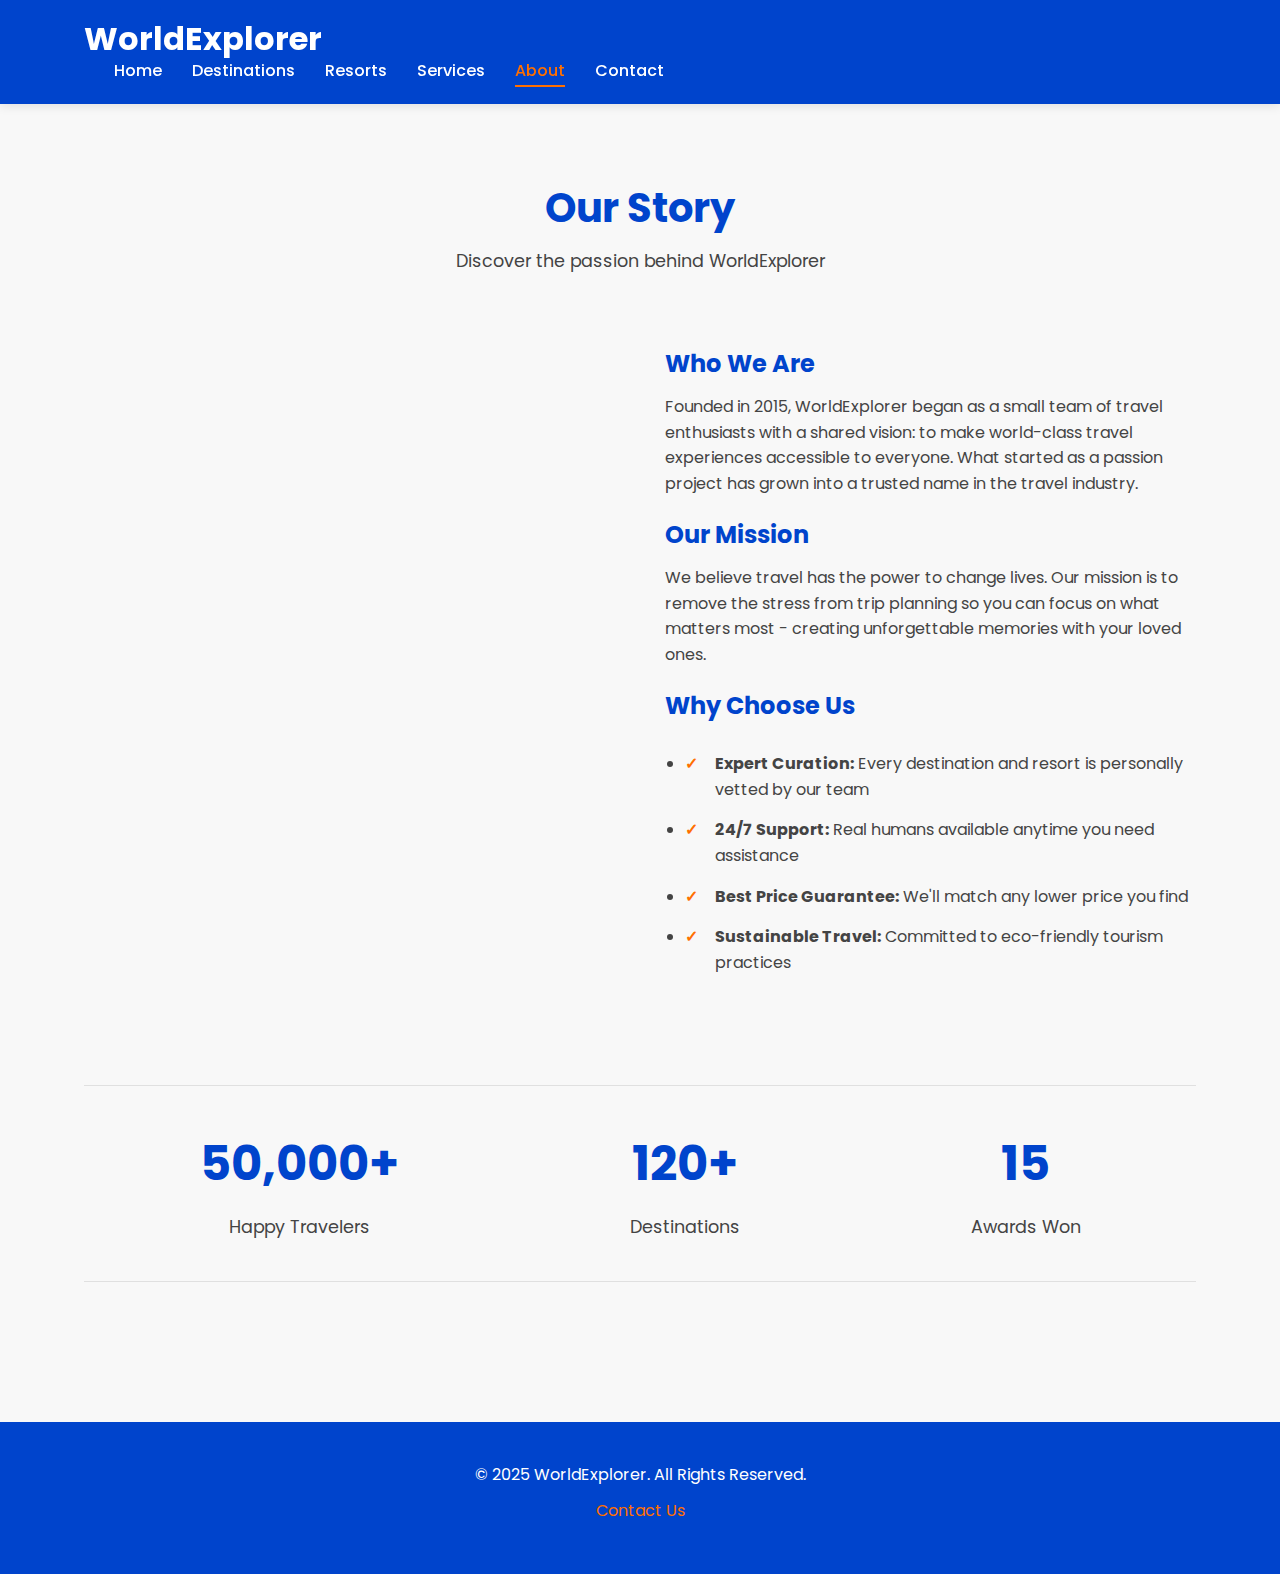
==== commit 67c23eef: "services updated" ====
--- a/about.html
+++ b/about.html
@@ -21,7 +21,6 @@
                     <li><a href="services.html">Services</a></li>
                     <li><a href="about.html" class="active">About</a></li>
                     <li><a href="contact.html">Contact</a></li>
-                    <li><a href="customize.html" class="active">Customize Trip</a></li>
                 </ul>
             </nav>
         </div>
--- a/css/style.css
+++ b/css/style.css
@@ -674,4 +674,10 @@
     font-size: 2rem;
     color: var(--secondary-color);
     margin-bottom: 15px;
+}
+
+.service-card-link {
+    text-decoration: none;
+    color: inherit;
+    display: block;
 }